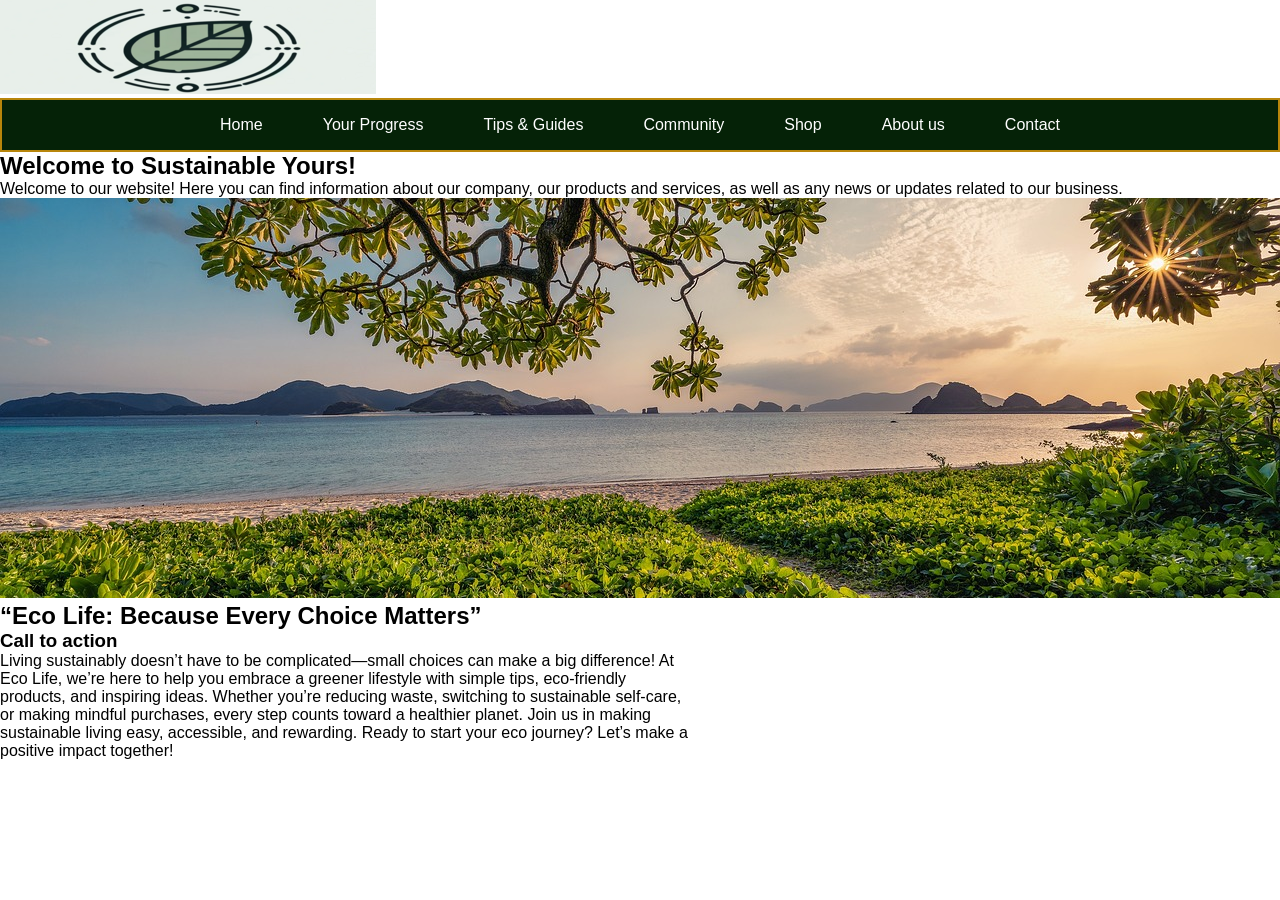
==== index.html @ eb68869b "Update index.html added back all of Efua work that I accidently copied and pasted over" ====
<!DOCTYPE html>
<html lang="en">
  <head>
    <meta charset="UTF-8" />
    <meta name="viewport" content="width=device-width, initial-scale=1.0" />
    <title>Home - Eco friendly</title>
    <link rel="stylesheet" href="styles.css">
  </head>

  <body>
   <header> 
          <div class="off-screen-menu">
            <img src="leaf.png" alt="leafs" id="logoimg">
            <nav>
              <ul class="sidebar">
                <li onclick=hideSidebar()><a href="#"><p id="X">X</p></a></li>
                <li><a href="index.html">Home</a></li>
                <li><a href="pagesection1.html">Your Progress</a></li>
                <li><a href="pagesection2.html">Tips & Guides</a></li>
                <li><a href="pagesection3.html">Community</a></li>
                <li><a href="pagesection4.html">Shop</a></li>
                <li><a href="ABOUTUS.html">About us</a></li>
                <li><a href="CONATCT.html">Contact</a></li>
              </ul>
              <ul>
                <li class="hideOnMobile"><a href="index.html" class="align">Home</a></li>
                <li class="hideOnMobile"><a href="pagesection1.html" class="align">Your Progress</a></li>
                <li class="hideOnMobile"><a href="pagesection2.html" class="align">Tips & Guides</a></li>
                <li class="hideOnMobile"><a href="pagesection3.html" class="align">Community</a></li>
                <li class="hideOnMobile"><a href="pagesection4.html" class="align">Shop</a></li>
                <li class="hideOnMobile"><a href="ABOUTUS.html" class="align">About us</a></li>
                <li class="hideOnMobile"><a href="CONTACT.html" class="align">Contact</a></li>
                <li class="menu-button" onclick=showSidebar() ><a href="#" class="toggle"><div class="hamburger"><span></span><span></span><span></span></div></a></li>
              </ul>
            </nav>
          </div>
      </header> 
   <script src="hamburg.js"></script>
   
  <main> <section class="hero" id="home">
      <h2 >Welcome to Sustainable Yours!</h2>
      <p>Welcome to our website! Here you can find information about our company, our products and services, as well as any news or updates related to our business.</p>
      </section>
      <!-- beginning of efuas added stuff -->
      <section>
          <img src="nature-homepageheader.jpg" alt= "image of nature" style="width:100%;height: 400px; object-fit: cover;">
          <h2>“Eco Life: Because Every Choice Matters”</h2>
          <h3>Call to action</h3>
          <p>
            Living sustainably doesn’t have to be complicated—small choices can make a big difference! At<br>
            Eco Life, we’re here to help you embrace a greener lifestyle with simple tips, eco-friendly<br>
            products, and inspiring ideas. Whether you’re reducing waste, switching to sustainable self-care,<br>
            or making mindful purchases, every step counts toward a healthier planet. Join us in making<br>
            sustainable living easy, accessible, and rewarding. Ready to start your eco journey? Let’s make a<br>
            positive impact together! 
          </p>
        </section>
  </main>
   <footer>
  </footer> 
  </body>
  
</html>
---- styles.css ----
*{
  margin: 0;
  padding: 0;
}
body{
  min-height: 100vh;
  background: url('laptop.jpg');
  background-size: cover;
  background-repeat: no-repeat;
  background-position: center;
  font-family: 'Segoe UI', Tahoma, Geneva, Verdana, sans-serif;
}


nav{
  margin:auto;
  border-style: solid;
  border-width: 2px;
  border-color: darkgoldenrod;
  background-color: rgb(5, 34, 7);
}

nav ul{
  width: 100%;
  list-style: none;
  display: flex;
  justify-content: center;
  align-items: center;
}
nav li{
  height: 50px;
}
nav a{
  
  height: 100%;
  padding: 0 30px;
  text-decoration: none;
  display: flex;
  align-items: center;
  color: rgb(255, 255, 255);
}

nav a:hover{
  background-color: #f0f0f0;
}

.hamburger {
  justify-content: center;
  width: 40px;
  height: 30px;
  display: flex;
  flex-direction: column;
  justify-content: space-between;
}

.hamburger span {
  
  display: block;
  width: 100%;
  height: 5px;
  background-color: pink;
}


#X{color: pink;}

.sidebar{
  color: green;
  position: fixed;
  top: 0; 
  right: 0;
  height: 100vh;
  width: 250px;
  background-color: rgba(255, 255, 255, 0.15);
  backdrop-filter: blur(12px);
  box-shadow: -10px 0 10px rgba(0, 0, 0, 0.1);
  list-style: none;
  display: none;
  flex-direction: column;
  align-items: flex-start;
  justify-content: flex-start;
}

.sidebar li{
  width: 100%;
}
.sidebar a{
  width: 100%;
}
.menu-button{
  display: none;
}



@media(max-width: 800px){
  .hideOnMobile{
    display: none;
  }
  .menu-button{
    
    display: block;
  }
}
@media(max-width: 400px){
  .sidebar{
    width: 100%;
  }
}
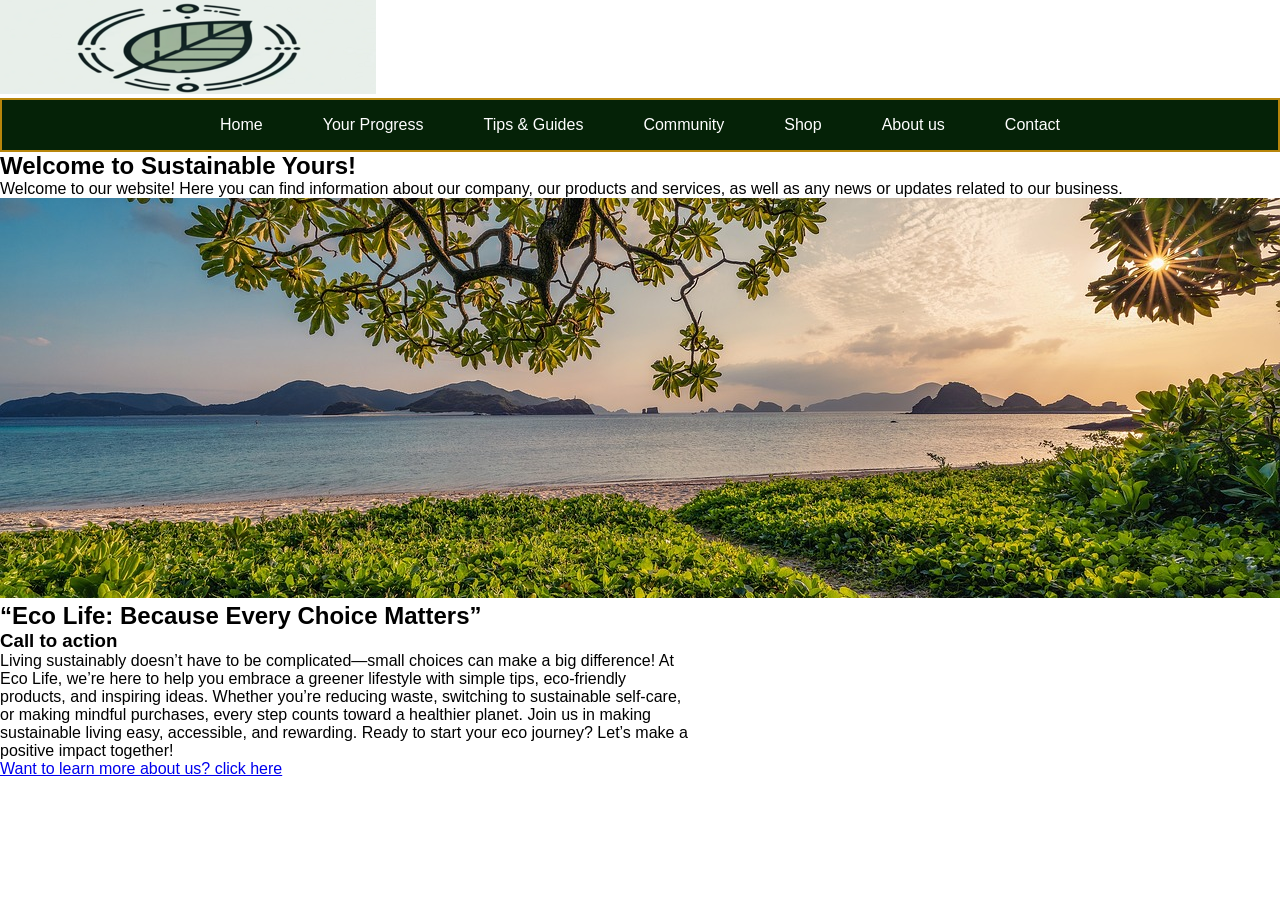
==== commit 24fc46a2: "Update index.html added a footer" ====
--- a/index.html
+++ b/index.html
@@ -57,7 +57,8 @@
         </section>
   </main>
    <footer>
-  </footer> 
+    <a href="ABOUTUS.html">Want to learn more about us? click here</a>
+  </footer>
   </body>
   
 </html>
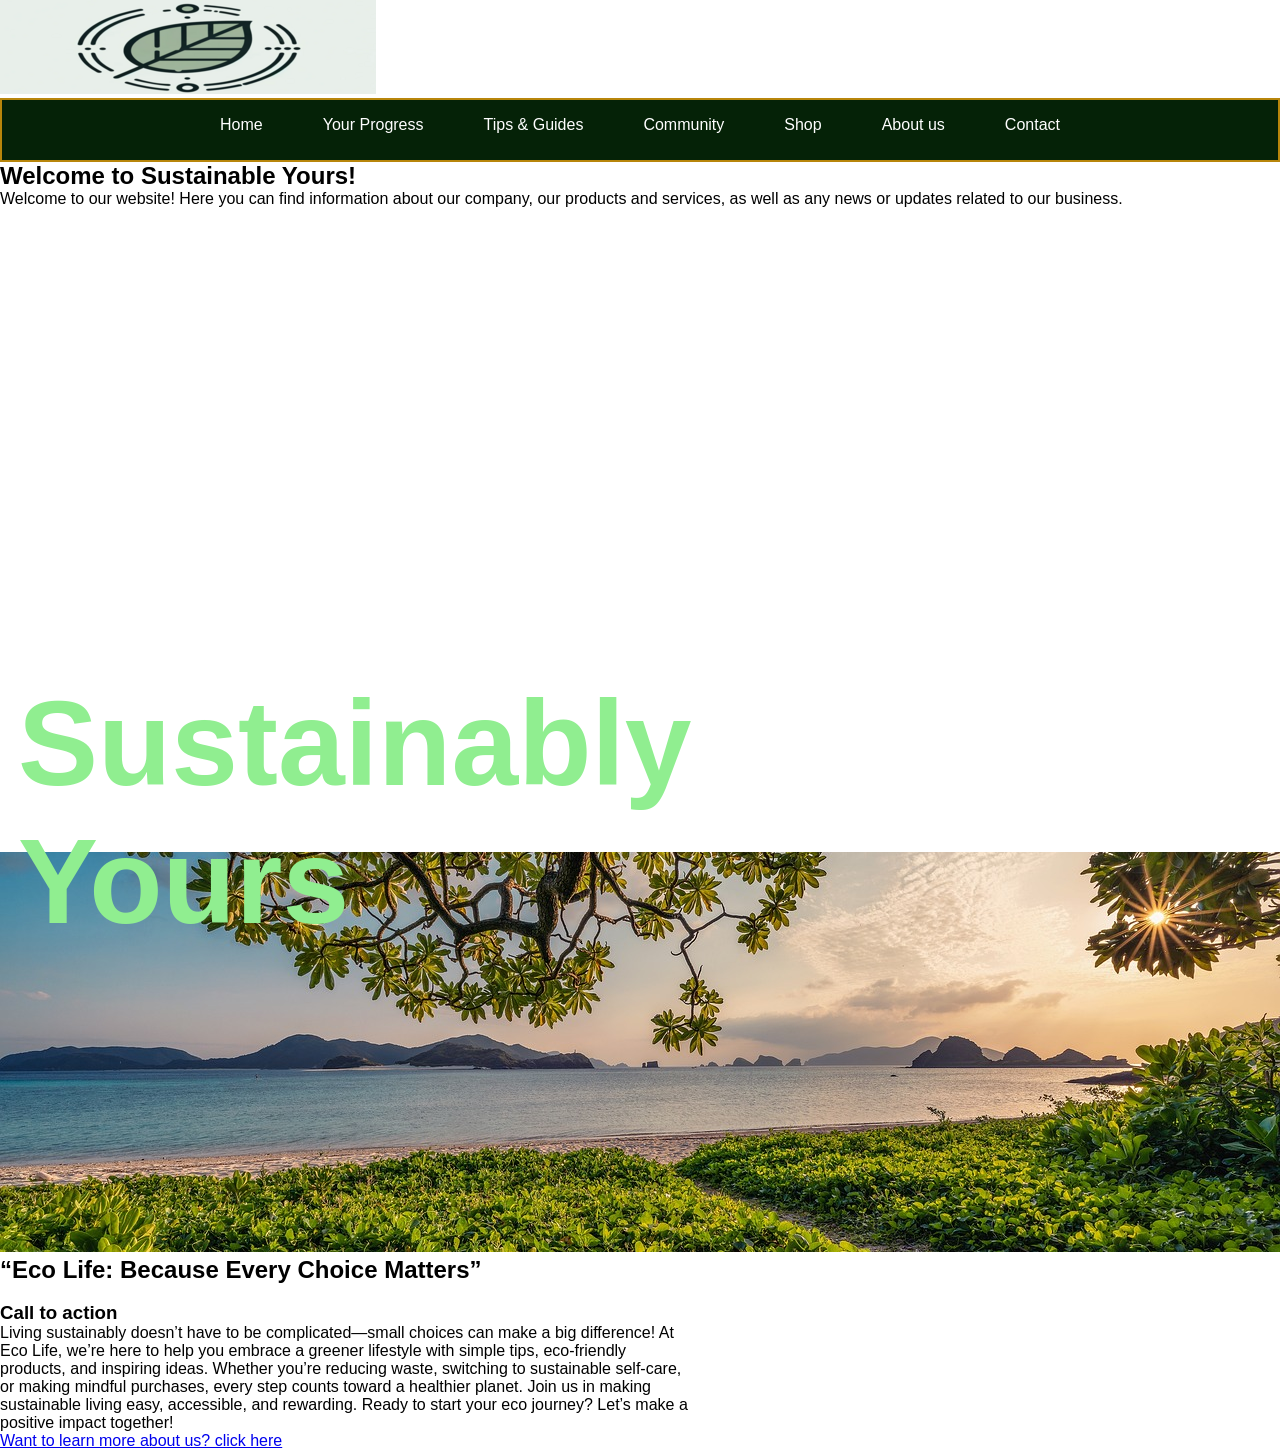
==== commit 6c2e19c7: "Update index.html" ====
--- a/index.html
+++ b/index.html
@@ -42,9 +42,20 @@
       <p>Welcome to our website! Here you can find information about our company, our products and services, as well as any news or updates related to our business.</p>
       </section>
       <!-- beginning of efuas added stuff -->
+          <div>
+        <video autoplay loop muted width=100%>
+        <source src="hometrees.mp4">
+      </video>
+        <h3 style="position: absolute; bottom: -50px; left: 18px;
+        color: white; font-size:120px;" >
+          Welcome to<br>
+          <span style="color:lightgreen;">Sustainably <br>
+          Yours</span>
+      </h3>
       <section>
           <img src="nature-homepageheader.jpg" alt= "image of nature" style="width:100%;height: 400px; object-fit: cover;">
-          <h2>“Eco Life: Because Every Choice Matters”</h2>
+        <br>
+          <h2>“Eco Life: Because Every Choice Matters”</h2><br>
           <h3>Call to action</h3>
           <p>
             Living sustainably doesn’t have to be complicated—small choices can make a big difference! At<br>
--- a/styles.css
+++ b/styles.css
@@ -107,3 +107,16 @@
     width: 100%;
   }
 }
+
+ol li {
+  margin-bottom: 15px;
+}
+ul li {
+  margin-bottom: 10px;
+}
+
+.centered-text {
+  width: 60%; 
+  margin: 0 auto; 
+  text-align: justify; 
+}
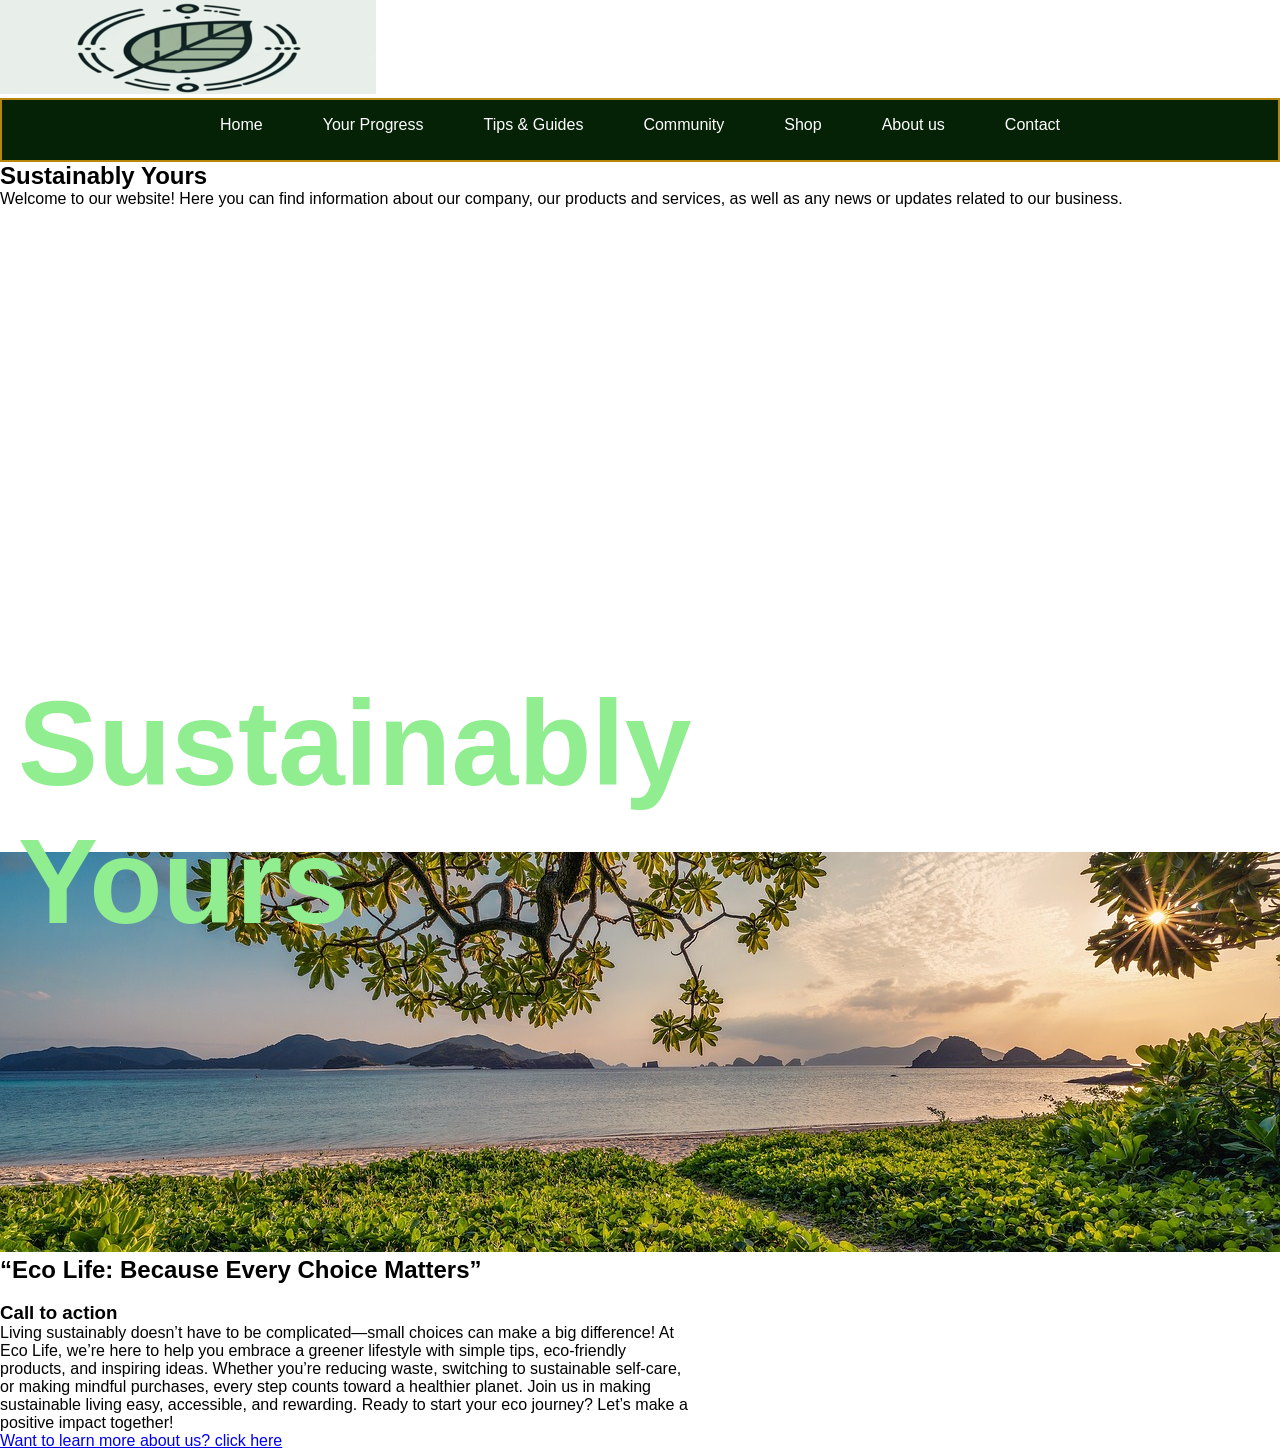
==== commit 502618e7: "Update index.html Changed the header to stay at the top as well as the logo + navigation bar refresh" ====
--- a/index.html
+++ b/index.html
@@ -38,7 +38,9 @@
    <script src="hamburg.js"></script>
    
   <main> <section class="hero" id="home">
-      <h2 >Welcome to Sustainable Yours!</h2>
+      <div class="titletext">
+      <h2 >Sustainably Yours</h2>
+      </div>
       <p>Welcome to our website! Here you can find information about our company, our products and services, as well as any news or updates related to our business.</p>
       </section>
       <!-- beginning of efuas added stuff -->
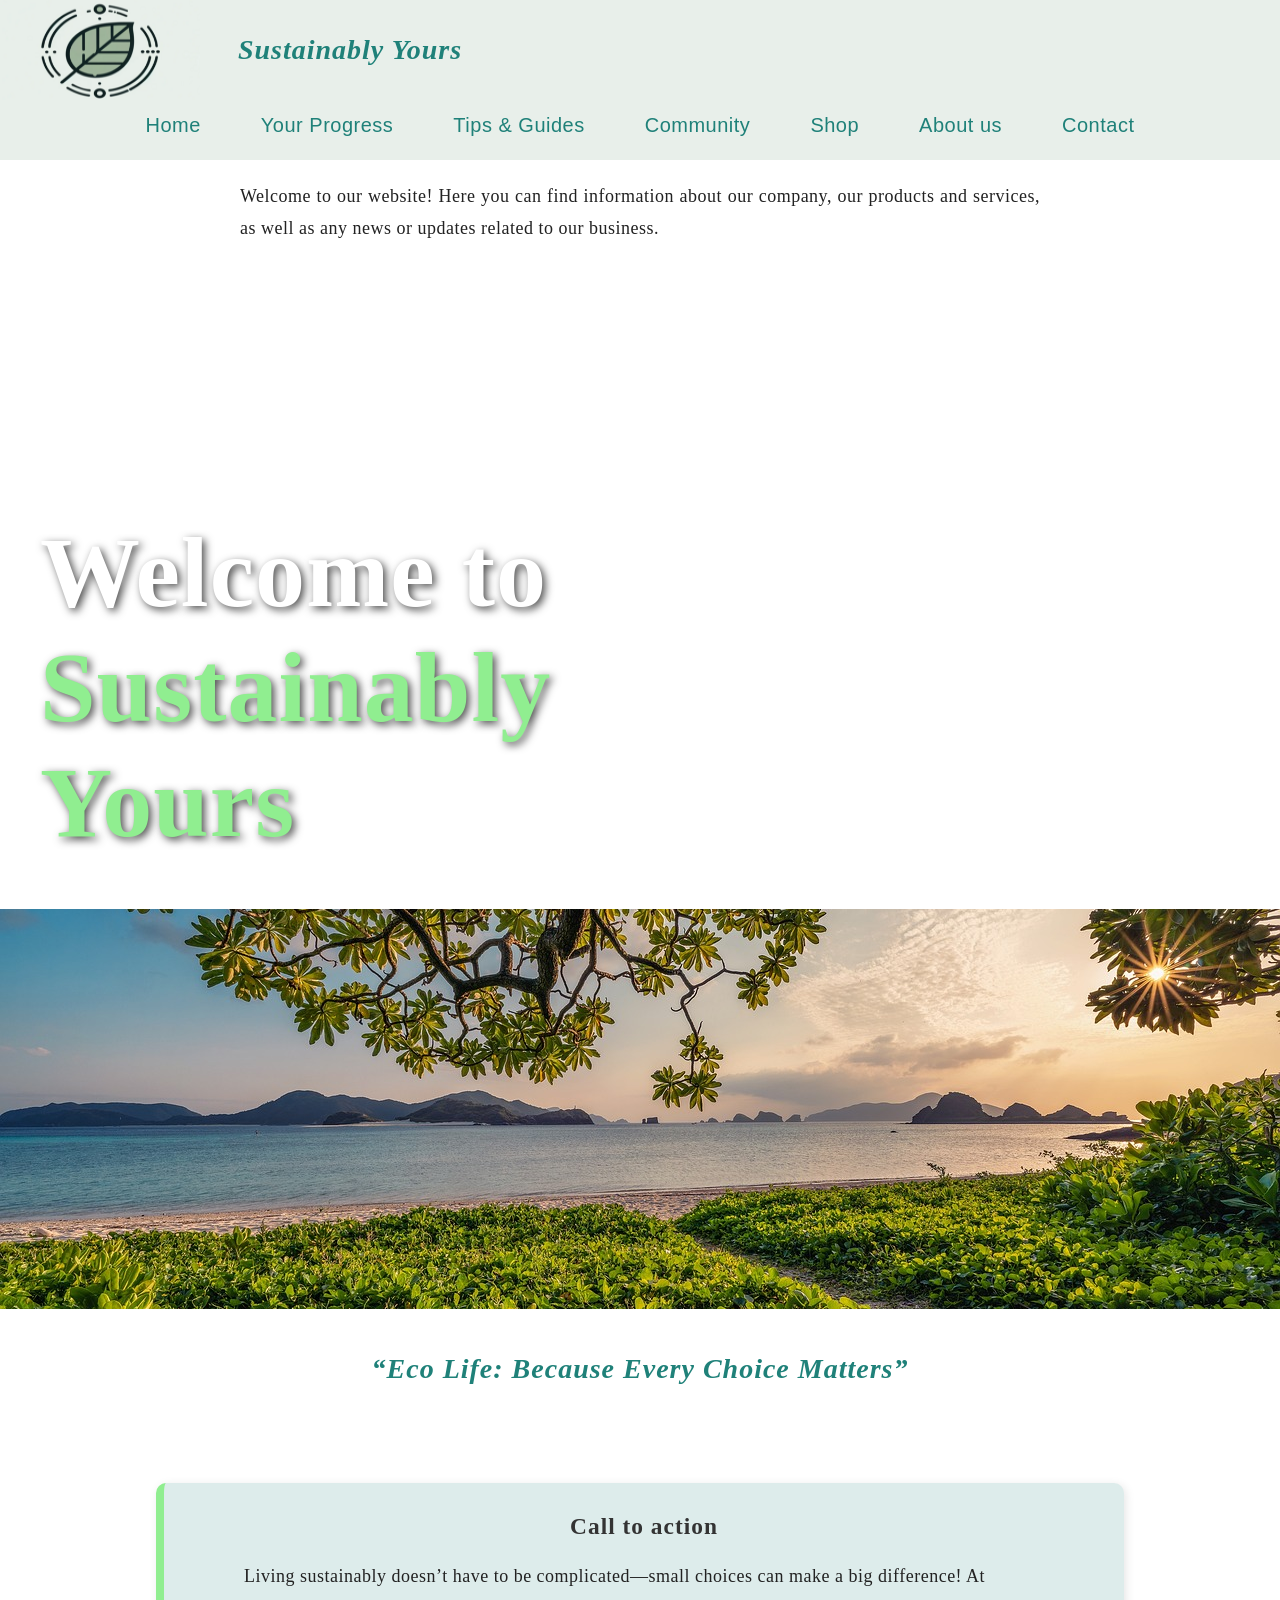
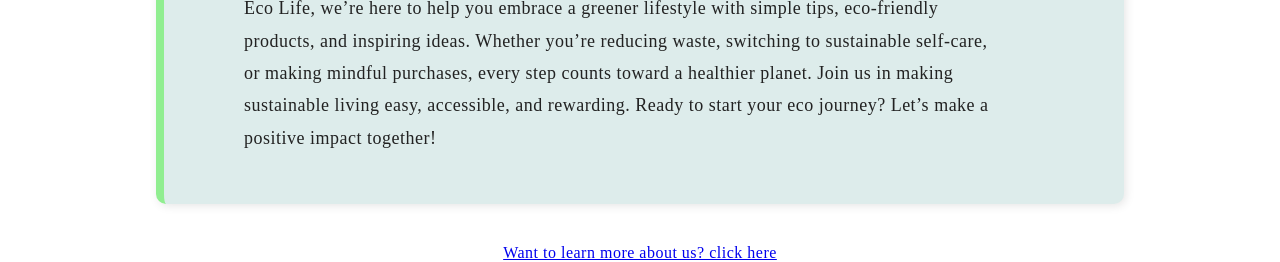
==== commit cfc7029e: "Update index.html" ====
--- a/index.html
+++ b/index.html
@@ -48,8 +48,8 @@
         <video autoplay loop muted width=100%>
         <source src="hometrees.mp4">
       </video>
-        <h3 style="position: absolute; bottom: -50px; left: 18px;
-        color: white; font-size:120px;" >
+        <h3 style="position: absolute; bottom: 40px; left: 40px;
+        color: white; font-size:100px; text-shadow: 3px 3px 8px rgba(0,0,0,0.7);" >
           Welcome to<br>
           <span style="color:lightgreen;">Sustainably <br>
           Yours</span>
@@ -57,8 +57,8 @@
       <section>
           <img src="nature-homepageheader.jpg" alt= "image of nature" style="width:100%;height: 400px; object-fit: cover;">
         <br>
-          <h2>“Eco Life: Because Every Choice Matters”</h2><br>
-          <h3>Call to action</h3>
+          <h2 style="text-align: center;">“Eco Life: Because Every Choice Matters”</h2><br>
+          <div class="call-to-action"><h3>Call to action</h3>
           <p>
             Living sustainably doesn’t have to be complicated—small choices can make a big difference! At<br>
             Eco Life, we’re here to help you embrace a greener lifestyle with simple tips, eco-friendly<br>
@@ -66,7 +66,7 @@
             or making mindful purchases, every step counts toward a healthier planet. Join us in making<br>
             sustainable living easy, accessible, and rewarding. Ready to start your eco journey? Let’s make a<br>
             positive impact together! 
-          </p>
+          </p></div>
         </section>
   </main>
    <footer>
--- a/styles.css
+++ b/styles.css
@@ -2,22 +2,65 @@
   margin: 0;
   padding: 0;
 }
+
+/* added */
+@import url('https://fonts.googleapis.com/css2?family=Lora:wght@400;600&family=Playfair+Display:wght@400;600&display=swap');
+
+
+
+#logoimg{
+  display: block;
+  width: 200px;
+  height: 100px;
+  margin-left: 0;
+  margin-right: auto; 
+}
+
+header{
+ 
+ align-items: center;
+ background-color: #e8efea;
+}
+
+.titletext {
+  position: absolute;
+  color: rgb(31, 129, 121);
+  left: 350px;
+  top: 50px;
+  min-height: 30px;
+  transform: translate(-50%, -50%);
+  
+  text-align: center;
+  font-family:'Lucida Sans', 'Lucida Sans Regular', 'Lucida Grande', 'Lucida Sans Unicode', Geneva, Verdana, sans-serif;
+  font-size: 24px;
+}
+
+.off-screen-menu li {
+  font-family:'Franklin Gothic Medium', 'Arial Narrow', Arial, sans-serif;
+  font-size: 20px;
+}
+
 body{
   min-height: 100vh;
   background: url('laptop.jpg');
   background-size: cover;
   background-repeat: no-repeat;
   background-position: center;
-  font-family: 'Segoe UI', Tahoma, Geneva, Verdana, sans-serif;
+  font-family: 'Lora', serif;
+  color: #333;
+  letter-spacing: 0.5px;
+}
+
+h1, h2, h3, h4, h5, h6 {
+  font-family: 'Playfair Display',  serif !important;
+  font-weight: 600;
+  letter-spacing: 1px;
 }
 
 
 nav{
-  margin:auto;
-  border-style: solid;
-  border-width: 2px;
-  border-color: darkgoldenrod;
-  background-color: rgb(5, 34, 7);
+  
+  background-color: #e8efea;
 }
 
 nav ul{
@@ -37,7 +80,7 @@
   text-decoration: none;
   display: flex;
   align-items: center;
-  color: rgb(255, 255, 255);
+  color: rgb(31, 129, 121);
 }
 
 nav a:hover{
@@ -120,3 +163,58 @@
   margin: 0 auto; 
   text-align: justify; 
 }
+
+p {
+  max-width: 800px;
+  margin: 20px auto;
+  line-height: 1.8;
+  font-size: 18px;
+  color: #222;
+  text-align: justify;
+}
+
+.call-to-action {
+  background-color: rgba(31, 129, 121, 0.15);
+  padding: 30px;
+  border-left: 8px solid lightgreen;
+  text-align: center;
+  font-size: 20px;
+  margin: 40px auto;
+  width: 90%;
+  max-width: 900px;
+  border-radius: 10px;
+  box-shadow: 2px 2px 10px rgba(0, 0, 0, 0.1);
+}
+
+
+h2 {
+  font-style: italic;
+  text-align: center;
+  font-size: 28px;
+  color: #1F8179;
+  margin: 40px auto;
+}
+
+@media (max-width: 800px) {
+  .hero h3 {
+    font-size: 40px;
+    bottom: 20px;
+    left: 20px;
+  }
+
+  p {
+    font-size: 16px;
+    line-height: 1.6;
+    padding: 0 15px;
+  }
+
+  .call-to-action {
+    font-size: 18px;
+    padding: 20px;
+    border-left: 5px solid lightgreen;
+  }
+}
+
+footer {
+  text-align: center;
+}
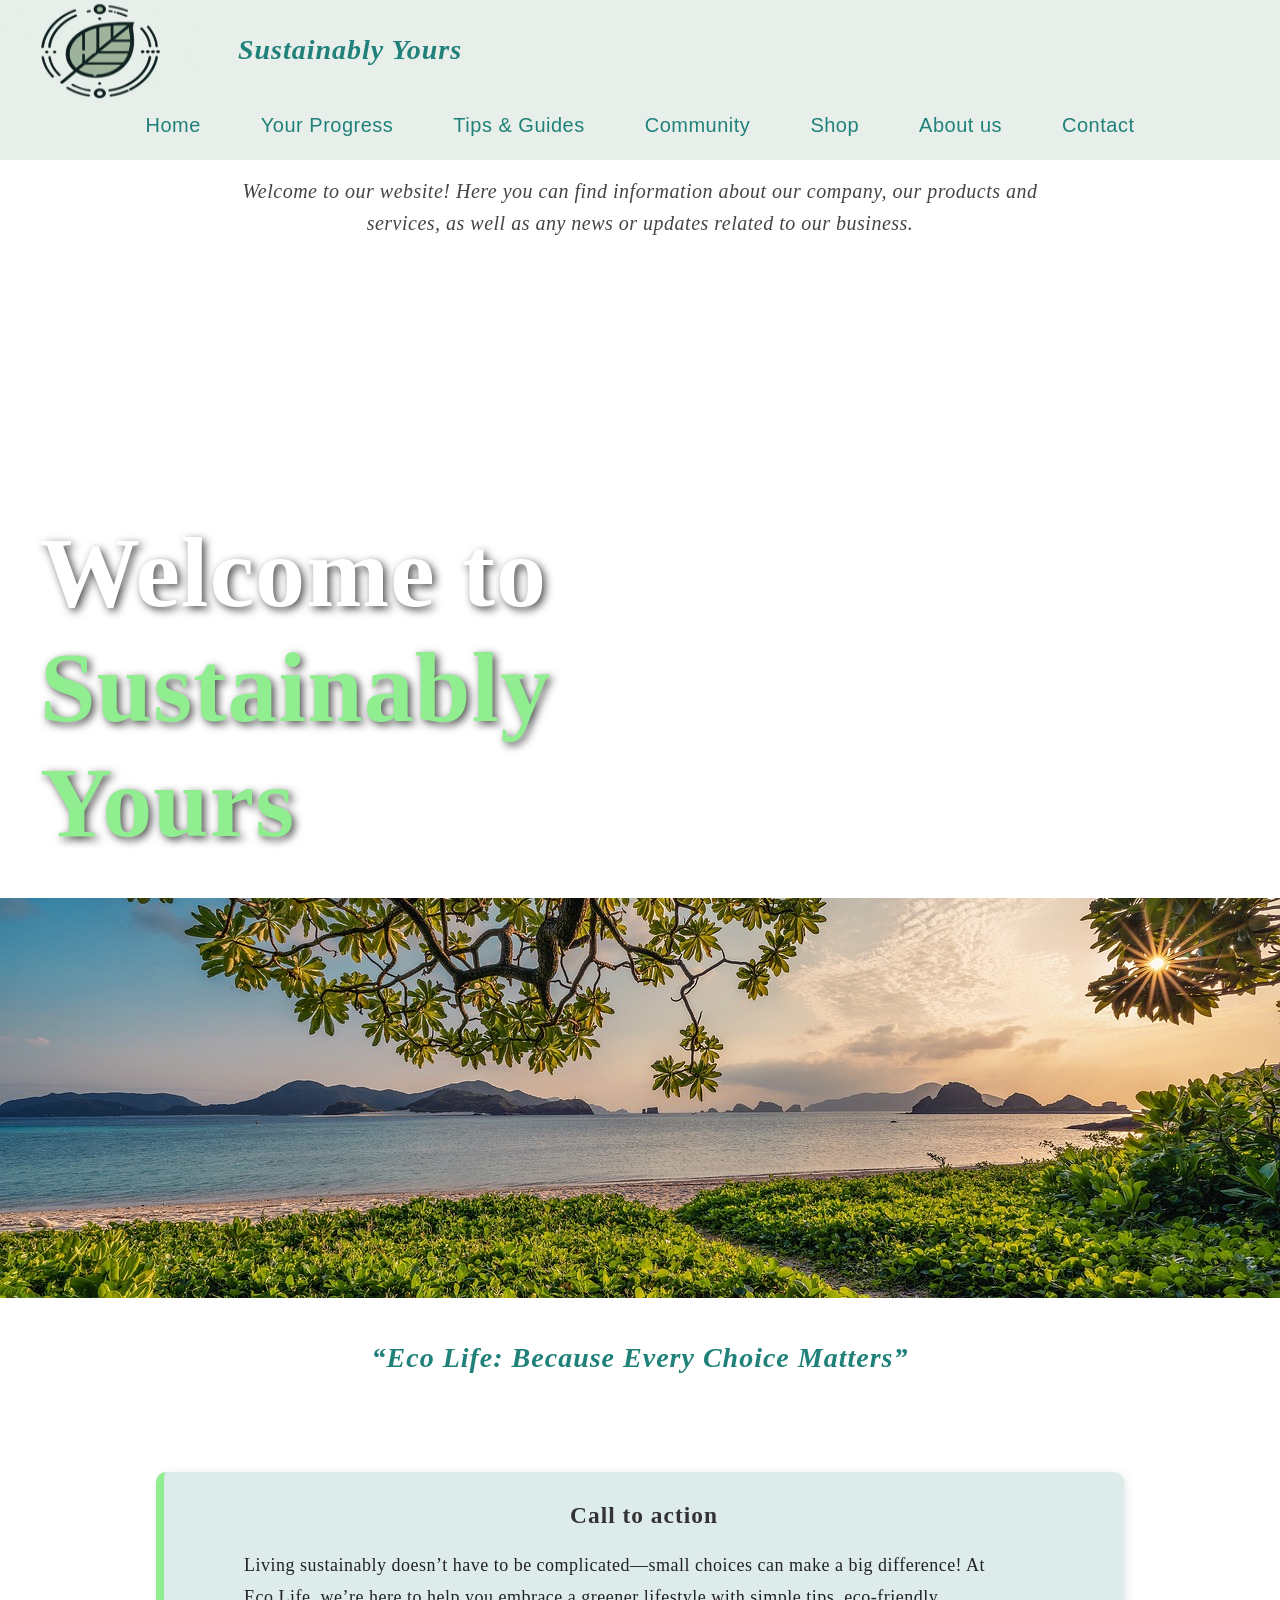
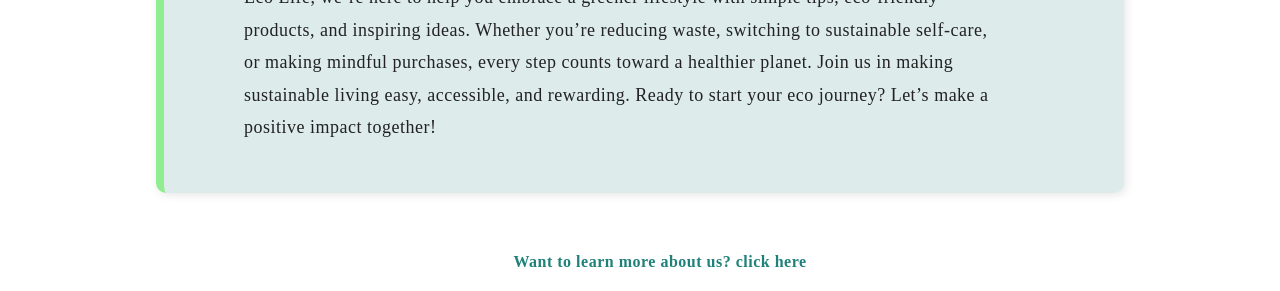
==== commit ba35fdf4: "Update index.html" ====
--- a/index.html
+++ b/index.html
@@ -41,7 +41,7 @@
       <div class="titletext">
       <h2 >Sustainably Yours</h2>
       </div>
-      <p>Welcome to our website! Here you can find information about our company, our products and services, as well as any news or updates related to our business.</p>
+      <p class="intro-text">Welcome to our website! Here you can find information about our company, our products and services, as well as any news or updates related to our business.</p>
       </section>
       <!-- beginning of efuas added stuff -->
           <div>
--- a/styles.css
+++ b/styles.css
@@ -216,5 +216,65 @@
 }
 
 footer {
-  text-align: center;
-}
+  color: white;
+  text-align: center;
+  padding: 20px;
+  position: relative;
+  bottom: 0;
+  width: 100%;
+}
+
+footer a {
+  color: rgb(31, 129, 121);
+  font-weight: bold;
+  text-decoration: none;
+}
+
+footer a:hover {
+  text-decoration: underline;
+} 
+
+.intro-text {
+  text-align: center;
+  font-size: 20px;
+  font-weight: 400;
+  color: #444;
+  max-width: 800px;
+  margin: 15px auto;
+  line-height: 1.6;
+  font-style: italic; 
+  animation: fadeIn 1s ease-in-out forwards;
+}
+
+.motivation-section {
+  background-color: rgba(31, 129, 121, 0.1);
+  padding: 30px;
+  border-left: 8px solid #1F8179;
+  border-radius: 10px;
+  max-width: 900px;
+  margin: 40px auto;
+  text-align: center;
+  box-shadow: 2px 2px 10px rgba(0, 0, 0, 0.1);
+}
+
+.motivation-section h2 {
+  font-size: 26px;
+  color: #1F8179;
+  margin-bottom: 15px;
+}
+
+.motivation-section ul {
+  list-style: none;
+  padding: 0;
+}
+
+.motivation-section li {
+  font-size: 18px;
+  color: #333;
+  font-style: italic;
+  margin-bottom: 15px;
+  padding: 10px;
+  background: white;
+  border-radius: 8px;
+  box-shadow: 2px 2px 5px rgba(0, 0, 0, 0.1);
+}
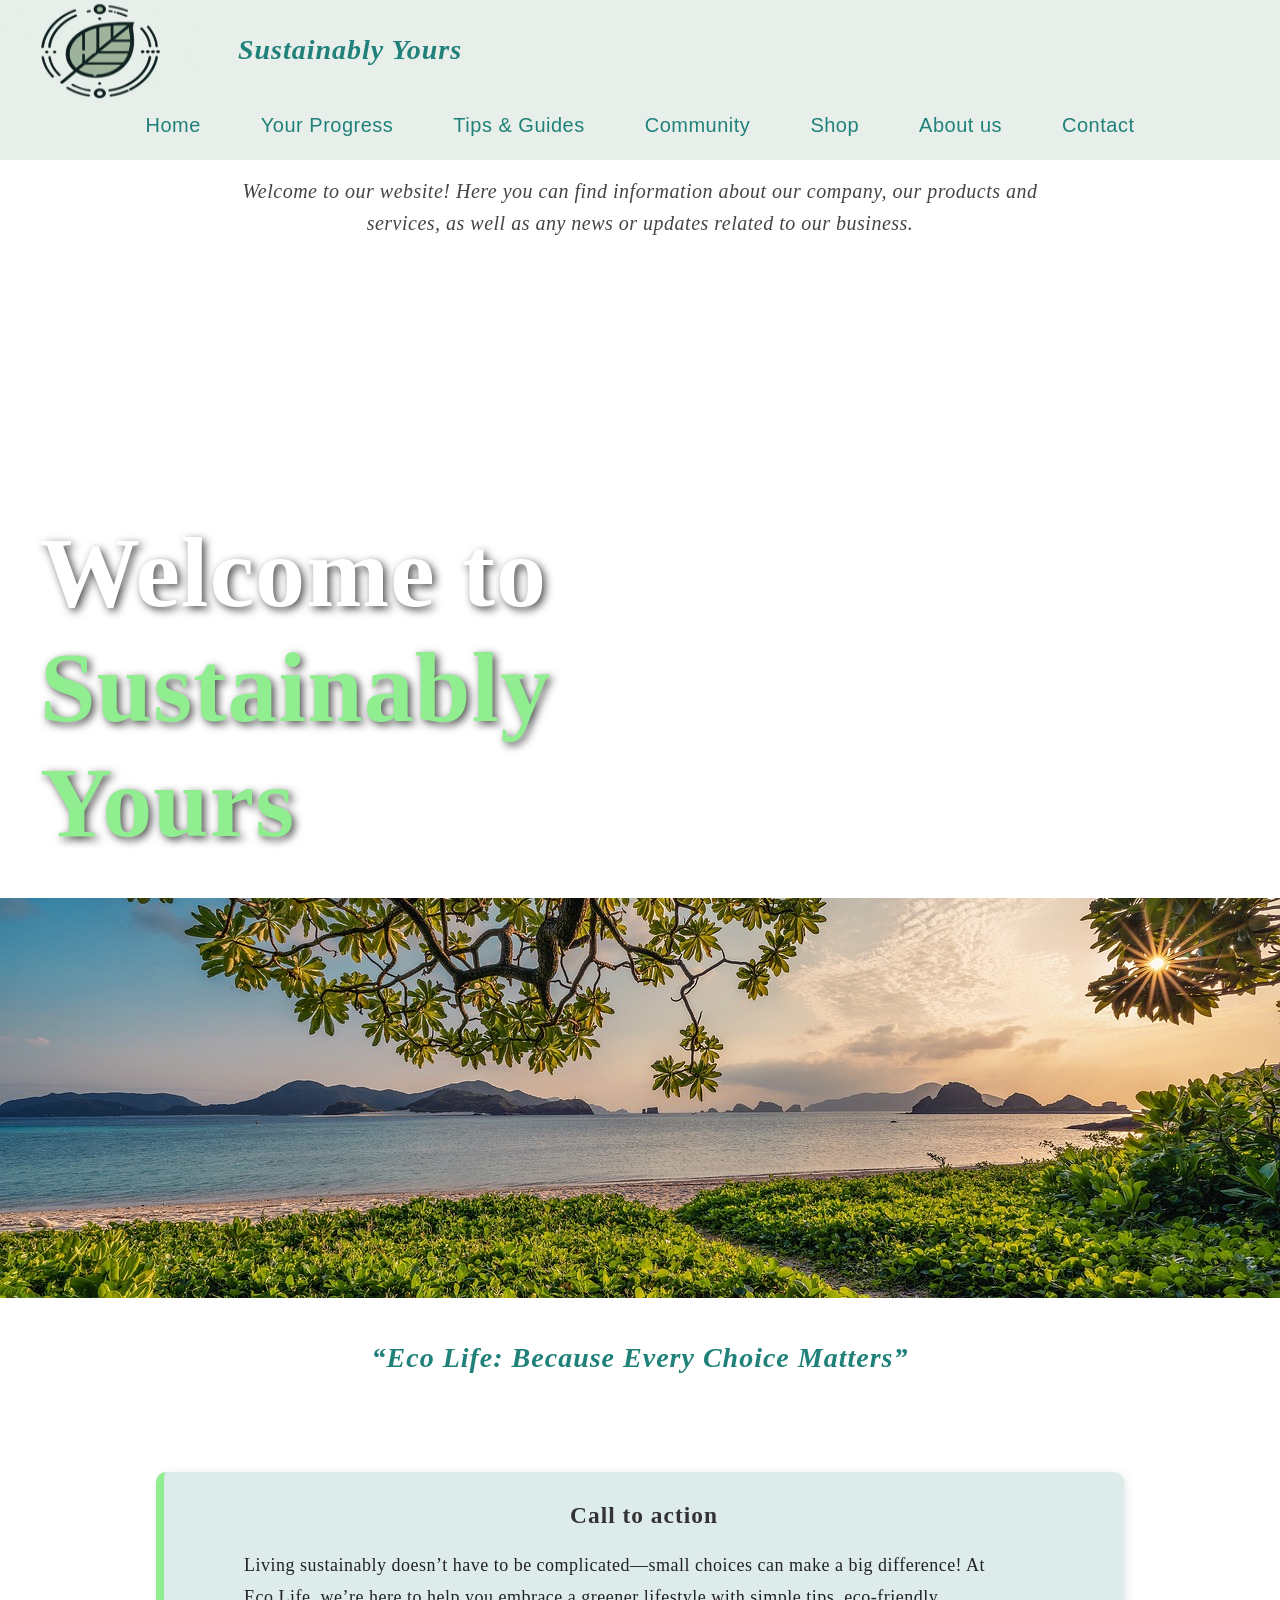
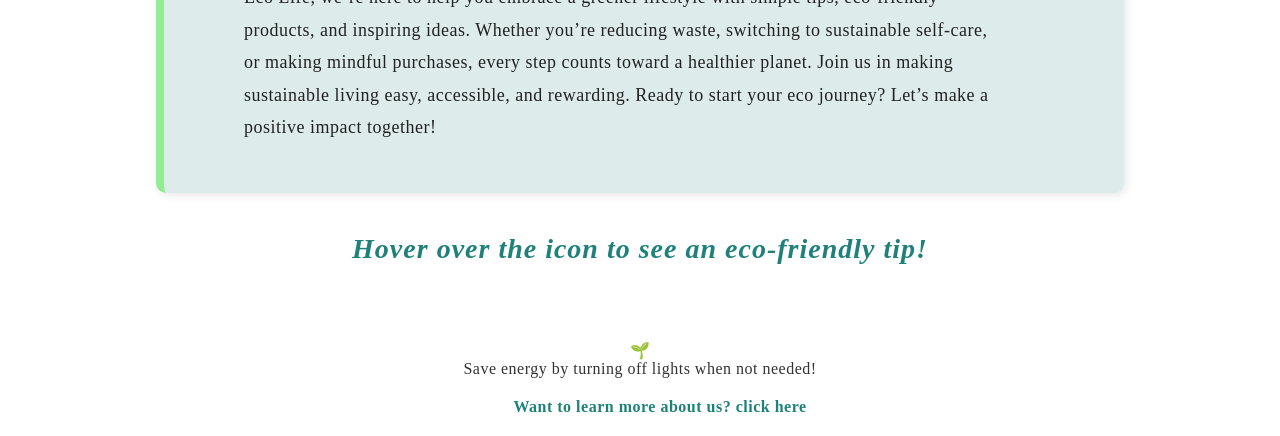
==== commit b7cc4b53: "Update index.html interactive event handling mouse hover for helpful sustainibaility tip" ====
--- a/index.html
+++ b/index.html
@@ -68,6 +68,35 @@
             positive impact together! 
           </p></div>
         </section>
+
+     <!--the interactive sustainability tip-->
+        <centre>        
+        <section style="text-align: center;">
+
+          <h2>Hover over the icon to see an eco-friendly tip!</h2><br><br>
+    
+          <div class="tip-container" id="tipIcon">
+              🌱
+              <div class="tip-box" id="tipBox">Save energy by turning off lights when not needed!</div>
+          </div>
+      
+          <script>
+              const tipIcon = document.getElementById("tipIcon");
+              const tipBox = document.getElementById("tipBox");
+      
+              tipIcon.addEventListener("mouseover", function () {
+                  tipBox.style.display = "block";
+              });
+      
+              tipIcon.addEventListener("mouseout", function () {
+                  tipBox.style.display = "none";
+              });
+          </script>
+
+        </section>
+      </centre>
+      <!--end of interactive sustainbility tip-->
+            
   </main>
    <footer>
     <a href="ABOUTUS.html">Want to learn more about us? click here</a>
--- a/styles.css
+++ b/styles.css
@@ -278,3 +278,202 @@
   border-radius: 8px;
   box-shadow: 2px 2px 5px rgba(0, 0, 0, 0.1);
 }
+.contact-form-section {
+  background-color: #e8efea;
+  padding: 40px;
+  margin: 20px auto;
+  border-radius: 10px;
+  max-width: 600px;
+  box-shadow: 0 4px 10px rgba(0, 0, 0, 0.1);
+}
+
+label {
+  display: block;
+  margin-bottom: 10px;
+  font-weight: 600;
+}
+
+input, textarea {
+  width: 100%;
+  padding: 12px;
+  margin-bottom: 20px;
+  border: 2px solid #ddd;
+  border-radius: 5px;
+  font-size: 16px;
+  color: #333;
+}
+
+input[type="submit"] {
+  background-color: darkgreen;
+  color: white;
+  border: none;
+  padding: 14px;
+  font-size: 18px;
+  border-radius: 5px;
+  cursor: pointer;
+}
+
+input[type="submit"]:hover {
+  background-color: #2e8b57;
+}
+
+
+#members {
+  padding: 20px;
+  text-align: center;
+}
+
+#members table {
+  width: 100%;
+  border-collapse: collapse;
+  margin: 20px auto;
+  background-color: #e8efea;
+  border-radius: 10px;
+  box-shadow: 0px 4px 8px rgba(0, 0, 0, 0.1);
+}
+
+#members table, th, td {
+  border: 1px solid #ddd;
+}
+
+#members th, td {
+  padding: 15px;
+  text-align: center;
+}
+
+#members th {
+  background-color: #f0f0f0;
+  font-size: 20px;
+  color: #333;
+}
+
+#members img {
+  width: 150px;
+  height: 150px;
+  object-fit: cover;
+  border-radius: 50%;
+  margin-bottom: 10px;
+}
+
+#members ul {
+  list-style-type: none;
+  padding: 0;
+}
+
+
+#ecoTrackerForm {
+  background-color: #f0f8ea;
+  padding: 15px;
+  border-radius: 8px;
+  box-shadow: 0 4px 6px rgba(0, 0, 0, 0.1);
+  text-align: center;
+  max-width: 400px;
+  margin: auto;
+}
+
+#ecoTrackerForm label {
+  font-weight: bold;
+  display: block;
+  margin-bottom: 8px;
+}
+
+#ecoAction {
+  width: 80%;
+  padding: 8px;
+  border: 2px solid #4CAF50;
+  border-radius: 5px;
+  outline: none;
+}
+
+#ecoAction:focus {
+  border-color: #2e7d32;
+}
+
+button {
+  background-color: #4CAF50;
+  color: white;
+  border: none;
+  padding: 10px 15px;
+  border-radius: 5px;
+  cursor: pointer;
+  margin-top: 10px;
+}
+
+button:hover {
+  background-color: #388E3C;
+}
+
+
+#ecoActionList {
+  list-style-type: none;
+  padding: 0;
+  margin-top: 20px;
+}
+
+#ecoActionList li {
+  background: #e8f5e9;
+  padding: 10px;
+  margin: 5px 0;
+  border-radius: 5px;
+  display: flex;
+  justify-content: space-between;
+  align-items: center;
+  transition: background 0.3s;
+}
+
+#ecoActionList li:hover {
+  background: #c8e6c9;
+}
+
+#ecoActionList button {
+  background-color: #d32f2f;
+  padding: 5px 10px;
+  border-radius: 5px;
+}
+
+#ecoActionList button:hover {
+  background-color: #b71c1c;
+}
+
+#actionCount {
+  font-size: 20px;
+  font-weight: bold;
+  color: #2e7d32;
+}
+
+#successMessage {
+  background-color: #4CAF50;
+  color: white;
+  padding: 10px;
+  margin-top: 20px;
+  border-radius: 5px;
+  text-align: center;
+  font-size: 16px;
+  animation: fadeInOut 2s ease-out;
+}
+
+@keyframes fadeInOut {
+  0% { opacity: 0; }
+  50% { opacity: 1; }
+  100% { opacity: 0; }
+}
+
+.progress-container {
+  width: 100%;
+  background-color: #ddd;
+  border-radius: 5px;
+  overflow: hidden;
+  margin-top: 10px;
+}
+
+#progressBar {
+  height: 15px;
+  width: 0%;
+  background-color: #6cff3b;
+  transition: width 0.5s ease-in-out;
+}
+
+#members ul li {
+  font-size: 16px;
+  color: #333;
+}
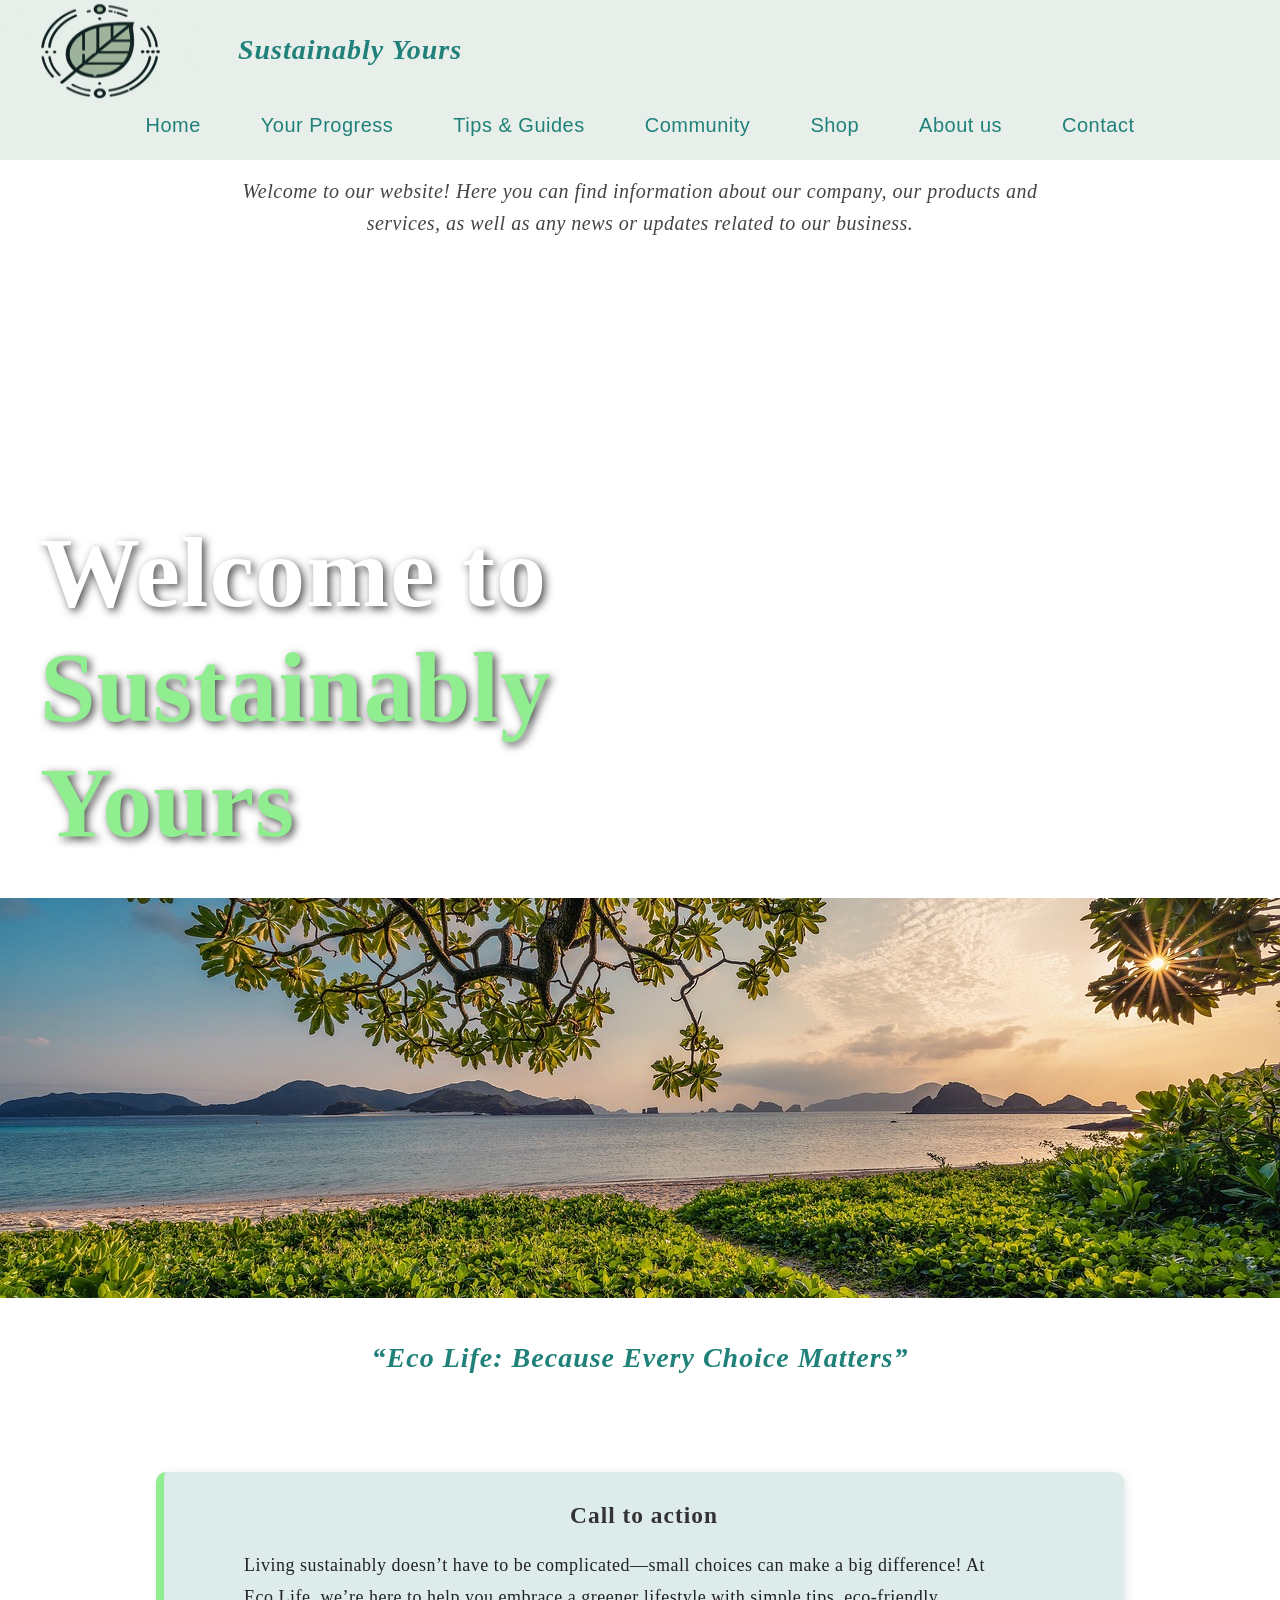
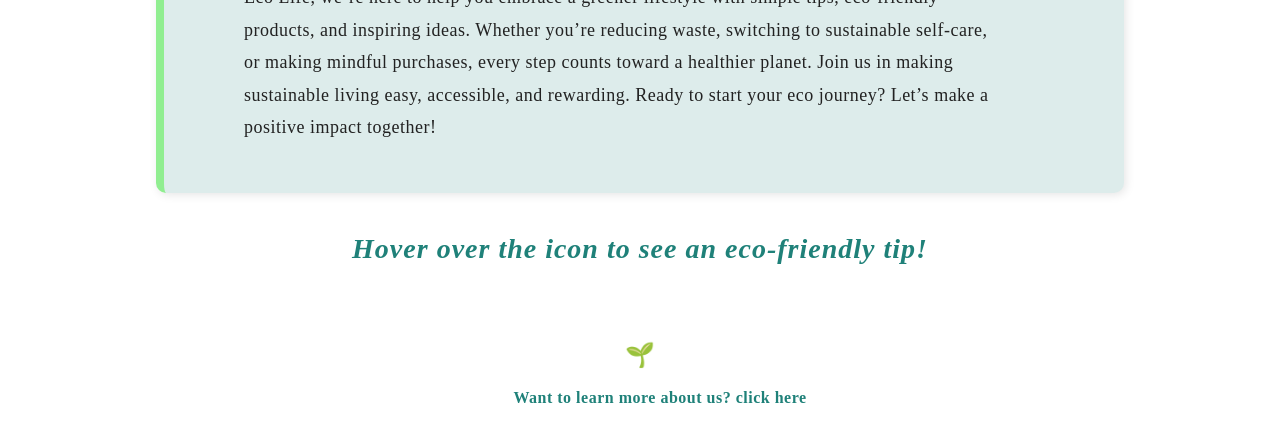
==== commit 8e0ad2ca: "Update index.html cleaned up code" ====
--- a/index.html
+++ b/index.html
@@ -69,7 +69,7 @@
           </p></div>
         </section>
 
-     <!--the interactive sustainability tip-->
+     
         <centre>        
         <section style="text-align: center;">
 
@@ -95,7 +95,7 @@
 
         </section>
       </centre>
-      <!--end of interactive sustainbility tip-->
+      
             
   </main>
    <footer>
--- a/styles.css
+++ b/styles.css
@@ -477,3 +477,26 @@
   font-size: 16px;
   color: #333;
 }
+
+
+
+
+
+.tip-container {
+  display: inline-block;
+  position: relative;
+  cursor: pointer;
+  font-size: 24px;
+}
+.tip-box {
+  display: none;
+  position: absolute;
+  bottom: 40px;
+  left: 50%;
+  transform: translateX(-50%);
+  background-color: #4CAF50;
+  color: white;
+  padding: 10px;
+  border-radius: 5px;
+  white-space: nowrap;
+}
